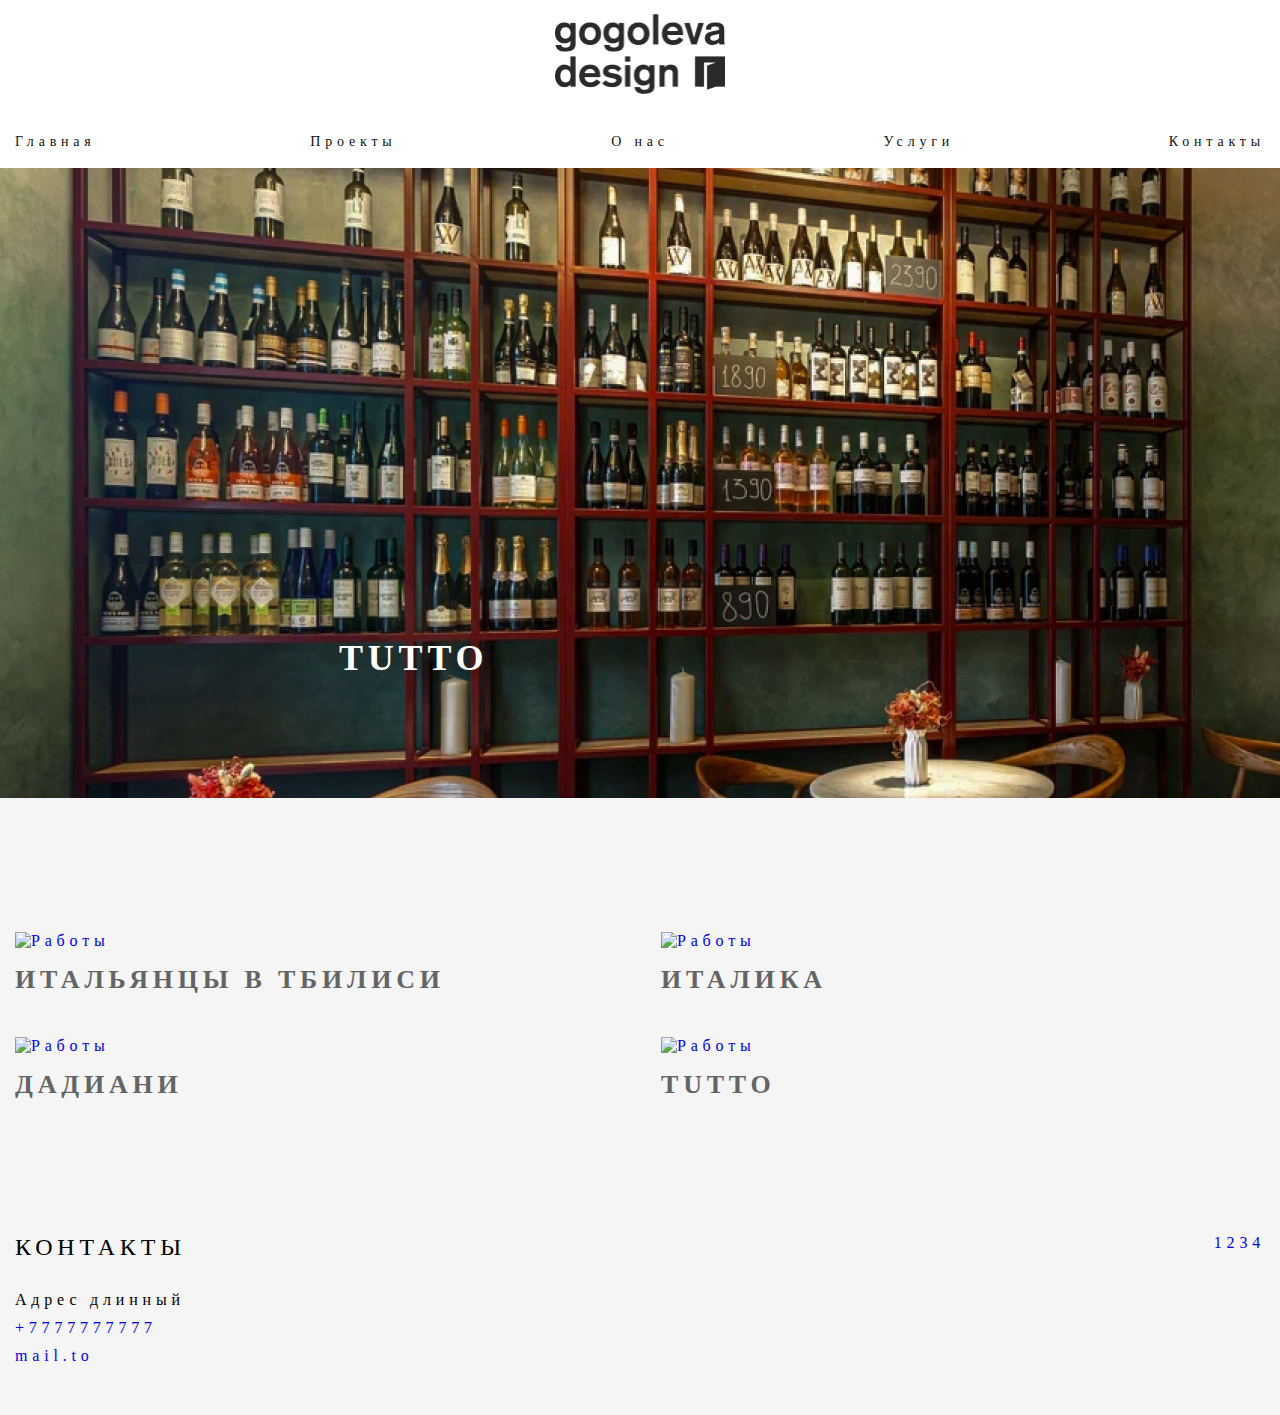
==== index.html @ 8123f008 "Показать" ====
<!doctype html>
<html lang="ru">
<head>
	<meta charset="UTF-8">
	<meta name="viewport"
	      content="width=device-width, user-scalable=no, initial-scale=1.0, maximum-scale=1.0, minimum-scale=1.0">
	<meta http-equiv="X-UA-Compatible" content="ie=edge">
	<!-- Link Swiper's CSS -->
	<link rel="stylesheet" href="css/swiper-style.css">
	<link rel="stylesheet" href="css/fancybox-lib.css">
	<link rel="stylesheet" href="css/style.css">
	<title>Studia</title>
</head>
<body>
<header class="header">
<div class="container header__wrapper">
		<a class="header__logo-wrapper" href="#">
			<img class="header__logo" src="img/logo-remont.png" alt="Логотип" >
		</a>
	
	<nav class="header__nav">
		<ul class="header__list">
			<li class="header__items"><a href="index.html" class="header__items-link">Главная</a></li>
			<li class="header__items"><a href="gallery_page.html" class="header__items-link">Проекты</a></li>
			<li class="header__items"><a href="about.html" class="header__items-link">О нас</a></li>
			<li class="header__items"><a href="service.html" class="header__items-link">Услуги</a></li>
			<li class="header__items"><a href="contacts.html" class="header__items-link">Контакты</a></li>
		</ul>
	</nav>
</div>

</header>

<section class="hero">
		<!-- Swiper -->
		<div class="hero__slider swiper js-heroSwiper">
			<div class="hero__slider-wrapper swiper-wrapper">
				<div class="hero__slide swiper-slide">
					<img src="img/hero/main-img.jpg" alt="интерьер">
					<h1 class="hero__title">TUTTO</h1>
				</div>
				<div class="hero__slide swiper-slide">
					<img src="img/hero/main-img.jpg" alt="интерьер">
					<h1 class="hero__title">TUTTO</h1>
				</div>
				<div class="hero__slide swiper-slide">
					<img src="img/hero/main-img.jpg" alt="интерьер">
					<h1 class="hero__title">TUTTO</h1>
				</div>
			</div>
	</div>
</section>

<section class="gallery">
	<div class="gallery__wrapper container container--gallery">
		<div class="gallery__img-wrapper">
			<a class="gallery__img-link" href="project-single.html"><img class="gallery__img" src="img/single-project/iatalian_tbilisi/1.jpg" alt="Работы">
			<h2 class="gallery__text">ИТАЛЬЯНЦЫ В ТБИЛИСИ</h2>
			</a>
		</div>
		<div class="gallery__img-wrapper">
			<a class="gallery__img-link" href="project-single-italika.html"><img class="gallery__img" src="img/single-project/italika/1.jpg" alt="Работы">
			<h2 class="gallery__text">ИТАЛИКА</h2></a>
		</div>
		<div class="gallery__img-wrapper">
			<a class="gallery__img-link" href="project-single-jani.html"><img class="gallery__img" src="img/single-project/jani/1.jpg" alt="Работы">
			<h2 class="gallery__text">ДАДИАНИ</h2></a>
		</div>
		<div class="gallery__img-wrapper">
			<a class="gallery__img-link" href="project-single-tuto.html"><img class="gallery__img" src="img/single-project/TUTTO/1.jpg" alt="Работы">
			<h2 class="gallery__text">TUTTO</h2></a>
		</div>
	</div>
</section>

<footer class="footer">
<div class="footer__wrapper container">
		<div class="footer__contacts">
			<p class="footer__text">Контакты</p>
			<ul class="footer__list">
				<li class="footer__items">Адрес длинный</li>
				<li class="footer__items"><a class="footer__link" href="tel:">+7777777777</a></li>
				<li class="footer__items"><a class="footer__link" href="mailto:" >mail.to</a></li>
			</ul>
		</div>
		<div class="footer__socials">
			<ul class="footer__socials-list">
				<li class="footer__socials-items"><a href="#" class="footer__socials-link">1</a></li>
				<li class="footer__socials-items"><a href="#" class="footer__socials-link">2</a></li>
				<li class="footer__socials-items"><a href="#" class="footer__socials-link">3</a></li>
				<li class="footer__socials-items"><a href="#" class="footer__socials-link">4</a></li>
			</ul>
		</div>
	</div>
</footer>

<script src="js/jquery-lib.js"></script>
<script src="js/swiper-lib.js"></script>
<script src="js/fancybox-lib.js"></script>
<script src="js/main.js"></script>

</body>
</html>
---- css/style.css ----
@font-face {
  font-weight: 400;
  font-style: normal;
  font-family: "Vaccine";
  font-display: swap;
    font-display-src: url("../fonts/Vaccine-Regular.woff2") format("woff2"), url("../fonts/Vaccine-Regular.woff") format("woff"); }
@font-face {
  font-weight: 500;
  font-style: normal;
  font-family: "Vaccine";
  font-display: swap;
    font-display-src: url("../fonts/Vaccine-Bold.woff2") format("woff2"), url("../fonts/Vaccine-Bold.woff") format("woff"); }
* {
  padding: 0;
  margin: 0; }

html, body {
  height: 100%; }

.wrapper {
  min-height: 100%;
  display: flex;
  flex-direction: column; }

body {
  font-family: "Vaccine";
  font-weight: 500;
  box-sizing: border-box;
  letter-spacing: 0.3em;
  background-color: #F5F5F5; }

.body--color {
  background-color: white; }

button, input, textarea {
  outline: none;
  border: none; }

li {
  list-style: none; }

a {
  text-decoration: none; }

img {
  min-width: 100%;
  height: auto; }

.container {
  max-width: 1280px;
  margin: 0 auto; }
  @media (max-width: 1330px) {
    .container {
      padding: 0 15px; } }

.header {
  background-color: white; }
  .header__wrapper {
    padding-top: 10px;
    padding-bottom: 18px; }
  .header__logo-wrapper {
    display: flex;
    margin: 0 auto 40px auto;
    max-width: 170px; }
  .header__list {
    display: flex;
    align-items: center;
    justify-content: space-between; }
  .header__items {
    font-size: 14px; }
  .header__items-link {
    color: #101010; }

.hero__slider {
  position: relative;
  margin-bottom: 134px; }
.hero__title {
  position: absolute;
  color: white;
  font-size: 36px;
  line-height: 73px;
  bottom: 103px;
  left: 339px; }
.hero__slide {
  height: 70vh; }

.gallery--gallery-page {
  padding-top: 203px; }
.gallery__wrapper {
  display: flex;
  align-items: flex-start;
  gap: 42px;
  flex-wrap: wrap;
  margin-bottom: 134px; }
.gallery__img-wrapper {
  width: calc(50% - 21px); }
.gallery__img-link {
  display: flex;
  flex-direction: column;
  gap: 15px; }
.gallery__text {
  color: #646464;
  font-size: 26px; }
.gallery__img {
  max-width: 100%; }

.about__wrapper {
  display: flex;
  align-items: stretch;
  justify-content: space-between;
  gap: 40px;
  margin-top: 98px;
  margin-bottom: 134px; }
.about__group {
  max-height: 630px;
  width: calc(50% - 20px); }
.about__title {
  font-size: 24px;
  margin-bottom: 50px; }
.about__text {
  font-size: 16px;
  line-height: 30px; }
  .about__text--space {
    margin: 20px 0; }

.service__wrapper {
  display: flex;
  flex-direction: column;
  gap: 100px;
  margin-top: 178px;
  margin-bottom: 134px; }
.service__item {
  display: flex;
  flex-direction: column;
  background-color: white;
  padding: 35px; }
.service__title {
  font-size: 32px;
  margin-bottom: 20px; }
.service__text {
  font-size: 16px; }
  .service__text:not(:last-child) {
    margin-bottom: 10px; }

.contacts {
  flex: 1 1 auto; }
  .contacts__wrapper {
    display: flex;
    flex-direction: column;
    margin-top: 178px;
    margin-bottom: 134px;
    padding: 50px 50px 50px 50px;
    background-color: white; }
  .contacts__title-item {
    display: flex;
    align-items: center; }
  .contacts__line {
    display: flex;
    flex: 1 1 auto;
    height: 2px;
    background-color: black; }
  .contacts__title {
    padding: 0 15px; }
  .contacts__text-wrapper {
    padding-bottom: 20px;
    margin-bottom: 20px;
    border-bottom: 2px solid black; }
  .contacts__list {
    margin-top: 70px;
    margin-bottom: 50px; }
  .contacts__items:not(:last-child) {
    margin-bottom: 20px; }
  .contacts__social {
    display: flex;
    align-items: center;
    justify-content: center; }

.single-project__wrapper {
  display: flex;
  flex-wrap: wrap;
  gap: 30px;
  margin-bottom: 134px; }
.single-project__item {
  display: flex;
  max-width: 100%; }
  .single-project__item--main {
    position: relative;
    width: 100%;
    margin-bottom: 30px; }
  .single-project__item--double {
    width: calc(50% - 15px); }
.single-project__photo {
  display: flex;
  max-width: 100%; }
  .single-project__photo--main {
    height: 70vh;
    width: 100%; }
.single-project__title {
  position: absolute;
  padding-left: max(15px, calc((100% - 1280px)/2));
  color: white;
  bottom: 90px;
  font-size: 36px; }
.single-project__project-title {
  font-size: 28px;
  margin-top: 60px;
  margin-bottom: 20px; }
.single-project__discript {
  margin-bottom: 90px; }
.single-project__disript__item:not(:last-child) {
  padding-bottom: 5px; }

.footer {
  padding-bottom: 50px; }
  .footer__wrapper {
    display: flex;
    align-items: stretch;
    justify-content: space-between; }
  .footer__text {
    text-transform: uppercase;
    margin-bottom: 30px;
    font-size: 24px; }
  .footer__items:not(:last-child) {
    margin-bottom: 10px; }
  .footer__socials-list {
    display: flex; }

/*# sourceMappingURL=style.css.map */
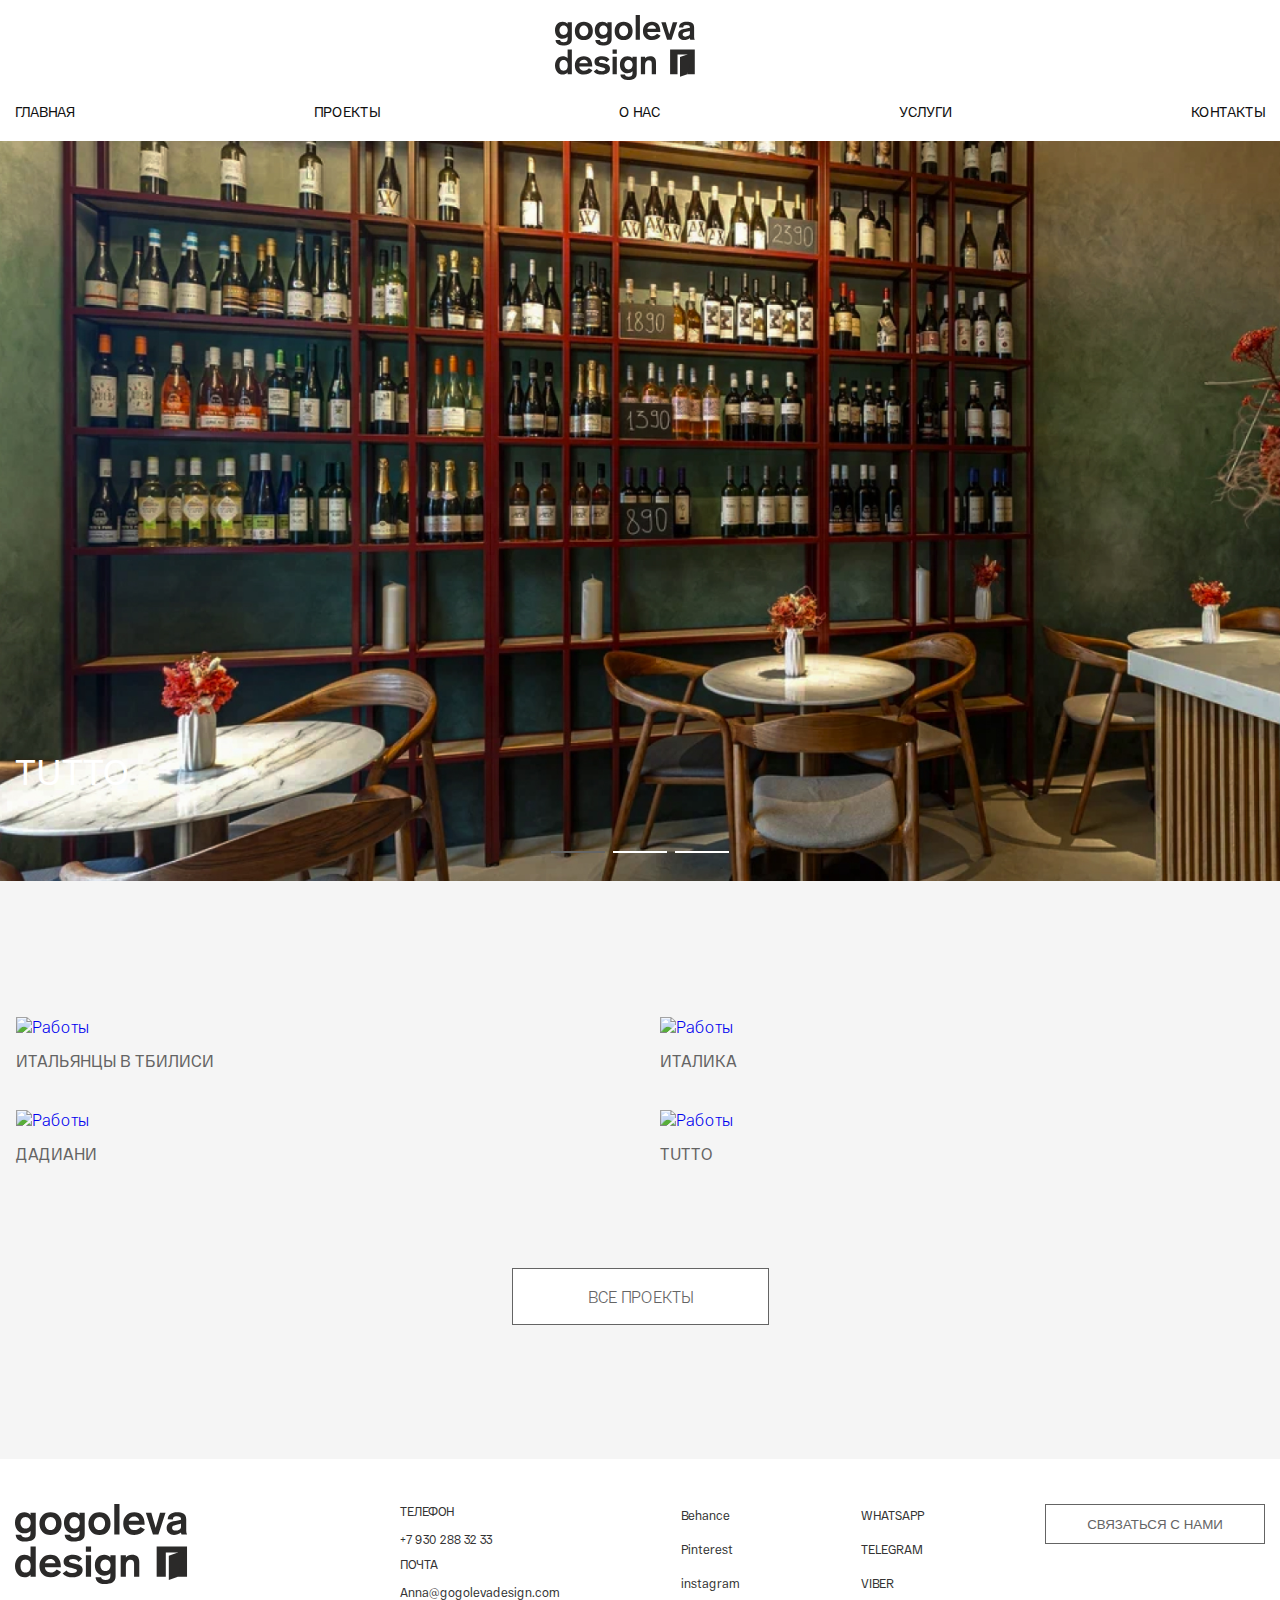
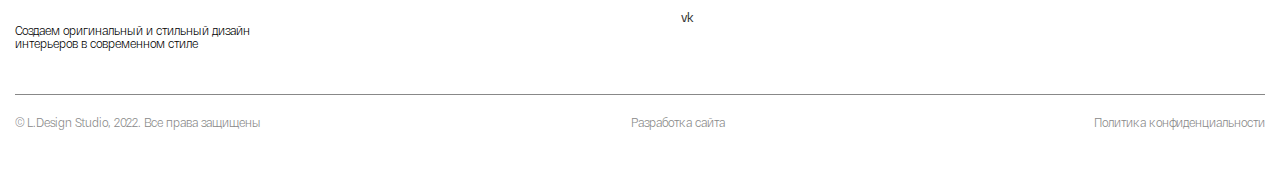
==== commit 267caa0e: "Смотреть" ====
--- a/index.html
+++ b/index.html
@@ -10,89 +10,188 @@
 	<link rel="stylesheet" href="css/fancybox-lib.css">
 	<link rel="stylesheet" href="css/style.css">
 	<title>Studia</title>
+	<link rel="stylesheet" href="sass/_hero.sass">
 </head>
 <body>
 <header class="header">
-<div class="container header__wrapper">
+	<div class="container header__wrapper">
 		<a class="header__logo-wrapper" href="#">
-			<img class="header__logo" src="img/logo-remont.png" alt="Логотип" >
+			<svg width="140" height="65" viewBox="0 0 140 65" fill="none" xmlns="http://www.w3.org/2000/svg">
+				<path
+						d="M16.8479 7.14122V24.301C16.8479 26.6352 15.993 28.2991 14.283 29.2933C12.8728 30.1022 10.6888 30.5067 7.73098 30.5067C5.23512 30.5067 3.35142 29.8709 2.08049 28.6C1.08626 27.6058 0.589756 26.4275 0.589756 25.0639H5.02683C5.39679 26.5195 6.59809 27.2479 8.63195 27.2479C11.2901 27.2479 12.6185 26.069 12.6185 23.7118V21.8396C11.4172 23.1342 9.75333 23.7809 7.62683 23.7809C5.40829 23.7809 3.58211 23.007 2.14951 21.4582C0.716907 19.9099 0 17.8415 0 15.2531C0 12.6646 0.716907 10.5962 2.14951 9.04793C3.58211 7.49968 5.40829 6.72524 7.62683 6.72524C9.72972 6.72524 11.3706 7.43005 12.5495 8.83964H12.6185V7.14122H16.8479ZM12.7572 15.2531C12.7572 14.0978 12.4684 13.092 11.8907 12.2371C11.1284 11.1508 10.0306 10.6077 8.59744 10.6077C7.16484 10.6077 6.07858 11.1508 5.33866 12.2371C4.73801 13.092 4.43768 14.0978 4.43768 15.2531C4.43768 16.4089 4.73801 17.4141 5.33866 18.269C6.07858 19.3553 7.16484 19.8984 8.59744 19.8984C10.0306 19.8984 11.1284 19.3553 11.8907 18.269C12.4684 17.4141 12.7572 16.4089 12.7572 15.2531ZM28.8428 6.72524C31.616 6.72524 33.823 7.60322 35.4639 9.35976C37.0352 11.0467 37.8211 13.2307 37.8211 15.9118C37.8211 18.593 37.0352 20.7764 35.4639 22.4639C33.823 24.2205 31.616 25.0984 28.8428 25.0984C26.069 25.0984 23.862 24.2205 22.2211 22.4639C20.6498 20.7764 19.8639 18.593 19.8639 15.9118C19.8639 13.2307 20.6668 11.0297 22.2732 9.30769C23.8796 7.58626 26.069 6.72524 28.8428 6.72524ZM28.8428 10.6077C27.4096 10.6077 26.2773 11.1508 25.4454 12.2371C24.6824 13.2307 24.301 14.4556 24.301 15.9118C24.301 17.3681 24.6824 18.593 25.4454 19.5866C26.2773 20.6728 27.4096 21.216 28.8428 21.216C30.2754 21.216 31.4077 20.6728 32.2396 19.5866C33.0026 18.593 33.384 17.3681 33.384 15.9118C33.384 14.4556 33.0026 13.2307 32.2396 12.2371C31.4077 11.1508 30.2754 10.6077 28.8428 10.6077ZM56.6448 7.14122V24.301C56.6448 26.6352 55.7898 28.2991 54.0799 29.2933C52.6697 30.1022 50.4856 30.5067 47.5278 30.5067C45.0319 30.5067 43.1483 29.8709 41.8773 28.6C40.8831 27.6058 40.3866 26.4275 40.3866 25.0639H44.8237C45.1936 26.5195 46.3949 27.2479 48.4288 27.2479C51.0869 27.2479 52.4154 26.069 52.4154 23.7118V21.8396C51.2141 23.1342 49.5502 23.7809 47.4237 23.7809C45.2051 23.7809 43.3789 23.007 41.9463 21.4582C40.5137 19.9099 39.7968 17.8415 39.7968 15.2531C39.7968 12.6646 40.5137 10.5962 41.9463 9.04793C43.3789 7.49968 45.2051 6.72524 47.4237 6.72524C49.5265 6.72524 51.1674 7.43005 52.3463 8.83964H52.4154V7.14122H56.6448ZM52.554 15.2531C52.554 14.0978 52.2652 13.092 51.6876 12.2371C50.9252 11.1508 49.8275 10.6077 48.3943 10.6077C46.9617 10.6077 45.8754 11.1508 45.1355 12.2371C44.5348 13.092 44.2345 14.0978 44.2345 15.2531C44.2345 16.4089 44.5348 17.4141 45.1355 18.269C45.8754 19.3553 46.9617 19.8984 48.3943 19.8984C49.8275 19.8984 50.9252 19.3553 51.6876 18.269C52.2652 17.4141 52.554 16.4089 52.554 15.2531ZM68.6396 6.72524C71.4128 6.72524 73.6198 7.60322 75.2607 9.35976C76.832 11.0467 77.6179 13.2307 77.6179 15.9118C77.6179 18.593 76.832 20.7764 75.2607 22.4639C73.6198 24.2205 71.4128 25.0984 68.6396 25.0984C65.8659 25.0984 63.6588 24.2205 62.0179 22.4639C60.4467 20.7764 59.6607 18.593 59.6607 15.9118C59.6607 13.2307 60.4636 11.0297 62.07 9.30769C63.6764 7.58626 65.8659 6.72524 68.6396 6.72524ZM68.6396 10.6077C67.2064 10.6077 66.0741 11.1508 65.2422 12.2371C64.4793 13.2307 64.0978 14.4556 64.0978 15.9118C64.0978 17.3681 64.4793 18.593 65.2422 19.5866C66.0741 20.6728 67.2064 21.216 68.6396 21.216C70.0722 21.216 71.2045 20.6728 72.0365 19.5866C72.7994 18.593 73.1809 17.3681 73.1809 15.9118C73.1809 14.4556 72.7994 13.2307 72.0365 12.2371C71.2045 11.1508 70.0722 10.6077 68.6396 10.6077ZM80.6684 24.6824V0H84.8978V24.6824H80.6684ZM105.351 16.917H92.3854C92.409 18.1649 92.894 19.2051 93.8416 20.0371C94.6965 20.823 95.7253 21.216 96.9272 21.216C99.1227 21.216 100.81 20.384 101.989 18.7195L105.559 20.8C103.687 23.6658 100.81 25.0984 96.9272 25.0984C94.1534 25.0984 91.9464 24.2205 90.3055 22.4639C88.7342 20.7764 87.9483 18.593 87.9483 15.9118C87.9483 13.2307 88.7512 11.0297 90.3576 9.30769C91.9639 7.58626 94.1534 6.72524 96.9272 6.72524C102.543 6.72524 105.351 10.1227 105.351 16.917ZM92.3854 13.6588H100.914C100.914 12.9885 100.601 12.2952 99.9777 11.5783C99.1918 10.6543 98.1751 10.1917 96.9272 10.1917C95.7483 10.1917 94.7547 10.5211 93.9457 11.1799C93.1368 11.8387 92.6167 12.6646 92.3854 13.6588ZM112.077 24.6824L106.287 7.14122H110.759L114.26 19.2748H114.33L117.831 7.14122H122.303L116.514 24.6824H112.077ZM139.116 12.4799V21.7355C139.116 23.007 139.336 23.9892 139.775 24.6824H135.303C135.026 24.2665 134.887 23.7348 134.887 23.0876C133.222 24.4281 131.316 25.0984 129.167 25.0984C127.456 25.0984 126.035 24.5959 124.903 23.5907C123.77 22.585 123.204 21.2505 123.204 19.5866C123.204 16.6281 124.983 14.8026 128.543 14.1093L130.311 13.7623C131.49 13.5316 133.015 13.1847 134.887 12.7227V12.2026C134.887 10.7233 133.777 9.98403 131.559 9.98403C130.334 9.98403 129.485 10.1802 129.011 10.5732C128.537 10.9661 128.3 11.6479 128.3 12.6185L124.071 12.4454C124.071 10.5272 124.833 9.05943 126.359 8.0428C127.699 7.16423 129.433 6.72524 131.559 6.72524C133.847 6.72524 135.58 7.06009 136.759 7.73037C138.33 8.63195 139.116 10.2147 139.116 12.4799ZM134.887 18.4077V15.9118C134.424 16.1431 133.754 16.3508 132.876 16.5361L130.553 17.0211C129.583 17.2294 128.901 17.4716 128.508 17.7489C127.93 18.1189 127.642 18.685 127.642 19.4479C127.642 20.0952 127.901 20.6208 128.421 21.0252C128.942 21.4297 129.594 21.632 130.38 21.632C131.513 21.632 132.506 21.3776 133.361 20.869C134.378 20.2684 134.887 19.4479 134.887 18.4077ZM8.59744 45.101C7.14122 45.101 6.05557 45.6671 5.33866 46.8C4.73801 47.724 4.43768 48.9259 4.43768 50.4051C4.43768 51.8844 4.73801 53.0863 5.33866 54.0103C6.05557 55.1431 7.14122 55.7093 8.59744 55.7093C10.0537 55.7093 11.1514 55.1431 11.8907 54.0103C12.4684 53.0863 12.7572 51.8844 12.7572 50.4051C12.7572 48.9259 12.4684 47.724 11.8907 46.8C11.1514 45.6671 10.0537 45.101 8.59744 45.101ZM12.6185 59.1757V57.4773H12.5495C11.3706 58.8869 9.72972 59.5917 7.62683 59.5917C5.40829 59.5917 3.58211 58.7022 2.14951 56.9227C0.716907 55.1431 0 52.9706 0 50.4051C0 47.8396 0.716907 45.6671 2.14951 43.8876C3.58211 42.108 5.40829 41.2185 7.62683 41.2185C9.56805 41.2185 11.232 41.8543 12.6185 43.1252V34.4933H16.8479V59.1757H12.6185ZM37.2665 51.4102H24.301C24.3246 52.6582 24.8096 53.6984 25.7572 54.5304C26.6122 55.3163 27.6409 55.7093 28.8428 55.7093C31.0383 55.7093 32.7252 54.8773 33.9041 53.2128L37.4748 55.2933C35.6026 58.1591 32.7252 59.5917 28.8428 59.5917C26.069 59.5917 23.862 58.7137 22.2211 56.9572C20.6498 55.2697 19.8639 53.0863 19.8639 50.4051C19.8639 47.724 20.6668 45.523 22.2732 43.801C23.8796 42.0796 26.069 41.2185 28.8428 41.2185C34.4588 41.2185 37.2665 44.616 37.2665 51.4102ZM24.301 48.1521H32.8294C32.8294 47.4818 32.517 46.7885 31.8933 46.0716C31.1074 45.1476 30.0907 44.685 28.8428 44.685C27.6639 44.685 26.6703 45.0144 25.8613 45.6732C25.0524 46.332 24.5323 47.1579 24.301 48.1521ZM54.4959 44.4077L51.5495 47.1809C50.8096 45.54 49.3425 44.708 47.1469 44.685C44.9974 44.662 43.9227 45.2281 43.9227 46.384C43.9227 47.1694 44.8818 47.7476 46.8 48.117C49.6888 48.6486 51.4569 49.0646 52.1041 49.3649C54.0224 50.1968 54.9815 51.5604 54.9815 53.4556C54.9815 55.4435 54.184 56.9917 52.5891 58.101C51.1565 59.0946 49.354 59.5917 47.1815 59.5917C43.3911 59.5917 40.5598 58.5285 38.6882 56.4026L41.8773 53.9412C42.8709 55.3968 44.5584 56.1252 46.9387 56.1252C47.8863 56.1252 48.7067 55.9054 49.4 55.4665C50.0243 55.0505 50.3361 54.5885 50.3361 54.0799C50.3361 53.317 49.4 52.7508 47.5278 52.3809C44.7316 51.8032 42.9866 51.3642 42.2933 51.0639C40.4211 50.2089 39.4856 48.8218 39.4856 46.9035C39.4856 45.0089 40.2364 43.5642 41.7387 42.5706C43.1022 41.669 44.9393 41.2185 47.2505 41.2185C50.3706 41.2185 52.7859 42.2818 54.4959 44.4077ZM57.5809 59.1757V41.6345H61.8102V59.1757H57.5809ZM57.5809 38.7917V34.4933H61.8102V38.7917H57.5809ZM81.7432 41.6345V58.7943C81.7432 61.1285 80.8882 62.7924 79.1783 63.7866C77.7681 64.5955 75.5841 65 72.6262 65C70.1304 65 68.2467 64.3642 66.9757 63.0933C65.9815 62.0991 65.485 60.9208 65.485 59.5572H69.9221C70.292 61.0128 71.4933 61.7412 73.5272 61.7412C76.1853 61.7412 77.5138 60.5623 77.5138 58.2051V56.3329C76.3125 57.6275 74.6486 58.2742 72.5221 58.2742C70.3035 58.2742 68.4774 57.5003 67.0448 55.9515C65.6122 54.4032 64.8952 52.3348 64.8952 49.7463C64.8952 47.1579 65.6122 45.0895 67.0448 43.5412C68.4774 41.993 70.3035 41.2185 72.5221 41.2185C74.625 41.2185 76.2659 41.9233 77.4448 43.3329H77.5138V41.6345H81.7432ZM77.6524 49.7463C77.6524 48.5911 77.3636 47.5853 76.786 46.7304C76.0237 45.6441 74.9259 45.101 73.4927 45.101C72.0601 45.101 70.9738 45.6441 70.2339 46.7304C69.6332 47.5853 69.3329 48.5911 69.3329 49.7463C69.3329 50.9022 69.6332 51.9074 70.2339 52.7623C70.9738 53.8486 72.0601 54.3917 73.4927 54.3917C74.9259 54.3917 76.0237 53.8486 76.786 52.7623C77.3636 51.9074 77.6524 50.9022 77.6524 49.7463ZM85.8684 59.1757V41.6345H90.0978V43.3681C91.2822 41.9348 92.8885 41.2185 94.9109 41.2185C98.9611 41.2185 100.983 43.2058 100.983 47.1809V59.1757H96.754V48.4639C96.754 46.3604 95.7834 45.3093 93.8416 45.3093C92.7553 45.3093 91.8774 45.6786 91.2071 46.4185C90.4678 47.2275 90.0978 48.3943 90.0978 49.9195V59.1757H85.8684Z"
+						fill="#2B2A29"/>
+				<path fill-rule="evenodd" clip-rule="evenodd"
+				      d="M115.102 34.5H139.778V59.1764H132.356V39.4566H122.523V59.1764H115.102V34.5Z" fill="#2B2A29"/>
+				<path fill-rule="evenodd" clip-rule="evenodd"
+				      d="M124.982 61.6802L132.356 59.1765L137.446 39.7976L132.356 39.4567L124.982 41.9604V61.6802Z"
+				      fill="#2B2A29"/>
+			</svg>
+		
 		</a>
-	
-	<nav class="header__nav">
-		<ul class="header__list">
-			<li class="header__items"><a href="index.html" class="header__items-link">Главная</a></li>
-			<li class="header__items"><a href="gallery_page.html" class="header__items-link">Проекты</a></li>
-			<li class="header__items"><a href="about.html" class="header__items-link">О нас</a></li>
-			<li class="header__items"><a href="service.html" class="header__items-link">Услуги</a></li>
-			<li class="header__items"><a href="contacts.html" class="header__items-link">Контакты</a></li>
-		</ul>
-	</nav>
-</div>
+		
+		<nav class="header__nav">
+			<ul class="header__list">
+				<li class="header__items"><a href="index.html" class="header__items-link">Главная</a></li>
+				<li class="header__items"><a href="gallery_page.html" class="header__items-link">Проекты</a></li>
+				<li class="header__items"><a href="about.html" class="header__items-link">О нас</a></li>
+				<li class="header__items"><a href="service.html" class="header__items-link">Услуги</a></li>
+				<li class="header__items"><a href="contacts.html" class="header__items-link">Контакты</a></li>
+			</ul>
+		</nav>
+	</div>
 
 </header>
 
 <section class="hero">
-		<!-- Swiper -->
-		<div class="hero__slider swiper js-heroSwiper">
-			<div class="hero__slider-wrapper swiper-wrapper">
-				<div class="hero__slide swiper-slide">
-					<img src="img/hero/main-img.jpg" alt="интерьер">
+	<!-- Swiper -->
+	<div class="hero__slider swiper js-heroSwiper">
+		<div class="hero__slider-wrapper swiper-wrapper">
+			<div class="hero__slide swiper-slide">
+				<img src="img/hero/main-img.jpg" alt="интерьер">
+				<div class="hero__title-wrapper">
 					<h1 class="hero__title">TUTTO</h1>
 				</div>
-				<div class="hero__slide swiper-slide">
-					<img src="img/hero/main-img.jpg" alt="интерьер">
-					<h1 class="hero__title">TUTTO</h1>
-				</div>
-				<div class="hero__slide swiper-slide">
-					<img src="img/hero/main-img.jpg" alt="интерьер">
-					<h1 class="hero__title">TUTTO</h1>
-				</div>
-			</div>
+			</div>
+			<div class="hero__slide swiper-slide">
+				<img src="img/hero/main-img.jpg" alt="интерьер">
+				<h1 class="hero__title">TUTTO</h1>
+			</div>
+			<div class="hero__slide swiper-slide">
+				<img src="img/hero/main-img.jpg" alt="интерьер">
+				<h1 class="hero__title">TUTTO</h1>
+			</div>
+		
+		</div>
+		<div class="hero-pagination"></div>
 	</div>
 </section>
 
 <section class="gallery">
 	<div class="gallery__wrapper container container--gallery">
 		<div class="gallery__img-wrapper">
-			<a class="gallery__img-link" href="project-single.html"><img class="gallery__img" src="img/single-project/iatalian_tbilisi/1.jpg" alt="Работы">
-			<h2 class="gallery__text">ИТАЛЬЯНЦЫ В ТБИЛИСИ</h2>
+			<a class="gallery__img-link" href="project-single.html"><img class="gallery__img"
+			                                                             src="img/single-project/iatalian_tbilisi/1.jpg"
+			                                                             alt="Работы">
+				<h2 class="gallery__text">ИТАЛЬЯНЦЫ В ТБИЛИСИ</h2>
 			</a>
 		</div>
 		<div class="gallery__img-wrapper">
-			<a class="gallery__img-link" href="project-single-italika.html"><img class="gallery__img" src="img/single-project/italika/1.jpg" alt="Работы">
-			<h2 class="gallery__text">ИТАЛИКА</h2></a>
-		</div>
-		<div class="gallery__img-wrapper">
-			<a class="gallery__img-link" href="project-single-jani.html"><img class="gallery__img" src="img/single-project/jani/1.jpg" alt="Работы">
-			<h2 class="gallery__text">ДАДИАНИ</h2></a>
-		</div>
-		<div class="gallery__img-wrapper">
-			<a class="gallery__img-link" href="project-single-tuto.html"><img class="gallery__img" src="img/single-project/TUTTO/1.jpg" alt="Работы">
-			<h2 class="gallery__text">TUTTO</h2></a>
-		</div>
-	</div>
+			<a class="gallery__img-link" href="project-single-italika.html"><img class="gallery__img"
+			                                                                     src="img/single-project/italika/1.jpg"
+			                                                                     alt="Работы">
+				<h2 class="gallery__text">ИТАЛИКА</h2></a>
+		</div>
+		<div class="gallery__img-wrapper">
+			<a class="gallery__img-link" href="project-single-jani.html"><img class="gallery__img"
+			                                                                  src="img/single-project/jani/1.jpg"
+			                                                                  alt="Работы">
+				<h2 class="gallery__text">ДАДИАНИ</h2></a>
+		</div>
+		<div class="gallery__img-wrapper">
+			<a class="gallery__img-link" href="project-single-tuto.html"><img class="gallery__img"
+			                                                                  src="img/single-project/TUTTO/1.jpg"
+			                                                                  alt="Работы">
+				<h2 class="gallery__text">TUTTO</h2></a>
+		</div>
+		<a class="gallery__button" href="#">ВСЕ ПРОЕКТЫ</a>
+	</div>
+
+
 </section>
 
 <footer class="footer">
-<div class="footer__wrapper container">
-		<div class="footer__contacts">
-			<p class="footer__text">Контакты</p>
-			<ul class="footer__list">
-				<li class="footer__items">Адрес длинный</li>
-				<li class="footer__items"><a class="footer__link" href="tel:">+7777777777</a></li>
-				<li class="footer__items"><a class="footer__link" href="mailto:" >mail.to</a></li>
-			</ul>
-		</div>
-		<div class="footer__socials">
-			<ul class="footer__socials-list">
-				<li class="footer__socials-items"><a href="#" class="footer__socials-link">1</a></li>
-				<li class="footer__socials-items"><a href="#" class="footer__socials-link">2</a></li>
-				<li class="footer__socials-items"><a href="#" class="footer__socials-link">3</a></li>
-				<li class="footer__socials-items"><a href="#" class="footer__socials-link">4</a></li>
-			</ul>
+	<div class="container">
+		<div class="footer__wrapper">
+			<div class="footer__top">
+				<div class="footer__logo">
+					<svg width="173" height="80" viewBox="0 0 173 80" fill="none" xmlns="http://www.w3.org/2000/svg">
+						<path
+								d="M20.7359 8.7892V29.9089C20.7359 32.7817 19.6837 34.8296 17.5791 36.0533C15.8435 37.0489 13.1555 37.5467 9.51505 37.5467C6.44323 37.5467 4.12483 36.7642 2.5606 35.2C1.33694 33.9763 0.725854 32.5261 0.725854 30.8479H6.18687C6.6422 32.6394 8.12073 33.5359 10.6239 33.5359C13.8955 33.5359 15.5305 32.085 15.5305 29.1838V26.8796C14.052 28.4728 12.0041 29.2688 9.38687 29.2688C6.65636 29.2688 4.40876 28.3164 2.64555 26.4101C0.882347 24.5045 0 21.9588 0 18.773C0 15.5871 0.882347 13.0415 2.64555 11.1359C4.40876 9.23037 6.65636 8.27722 9.38687 8.27722C11.975 8.27722 13.9946 9.14467 15.4456 10.8796H15.5305V8.7892H20.7359ZM15.7012 18.773C15.7012 17.3511 15.3457 16.1133 14.6347 15.061C13.6965 13.7241 12.3454 13.0556 10.5815 13.0556C8.81826 13.0556 7.48133 13.7241 6.57066 15.061C5.8314 16.1133 5.46176 17.3511 5.46176 18.773C5.46176 20.1956 5.8314 21.4327 6.57066 22.485C7.48133 23.8219 8.81826 24.4904 10.5815 24.4904C12.3454 24.4904 13.6965 23.8219 14.6347 22.485C15.3457 21.4327 15.7012 20.1956 15.7012 18.773ZM35.4988 8.27722C38.912 8.27722 41.6283 9.3578 43.6479 11.5197C45.5817 13.5959 46.549 16.2839 46.549 19.5838C46.549 22.8837 45.5817 25.5709 43.6479 27.6479C41.6283 29.8098 38.912 30.8904 35.4988 30.8904C32.085 30.8904 29.3686 29.8098 27.349 27.6479C25.4152 25.5709 24.4479 22.8837 24.4479 19.5838C24.4479 16.2839 25.4361 13.575 27.4131 11.4556C29.3902 9.33694 32.085 8.27722 35.4988 8.27722ZM35.4988 13.0556C33.7349 13.0556 32.3413 13.7241 31.3174 15.061C30.3784 16.2839 29.9089 17.7915 29.9089 19.5838C29.9089 21.3761 30.3784 22.8837 31.3174 24.1066C32.3413 25.4435 33.7349 26.112 35.4988 26.112C37.262 26.112 38.6556 25.4435 39.6796 24.1066C40.6185 22.8837 41.088 21.3761 41.088 19.5838C41.088 17.7915 40.6185 16.2839 39.6796 15.061C38.6556 13.7241 37.262 13.0556 35.4988 13.0556ZM69.7166 8.7892V29.9089C69.7166 32.7817 68.6644 34.8296 66.5599 36.0533C64.8242 37.0489 62.1362 37.5467 58.4958 37.5467C55.4239 37.5467 53.1055 36.7642 51.5413 35.2C50.3177 33.9763 49.7066 32.5261 49.7066 30.8479H55.1676C55.6229 32.6394 57.1014 33.5359 59.6047 33.5359C62.8762 33.5359 64.5112 32.085 64.5112 29.1838V26.8796C63.0327 28.4728 60.9848 29.2688 58.3676 29.2688C55.6371 29.2688 53.3895 28.3164 51.6263 26.4101C49.8631 24.5045 48.9807 21.9588 48.9807 18.773C48.9807 15.5871 49.8631 13.0415 51.6263 11.1359C53.3895 9.23037 55.6371 8.27722 58.3676 8.27722C60.9557 8.27722 62.9753 9.14467 64.4263 10.8796H64.5112V8.7892H69.7166ZM64.6819 18.773C64.6819 17.3511 64.3264 16.1133 63.6155 15.061C62.6772 13.7241 61.3261 13.0556 59.5622 13.0556C57.799 13.0556 56.462 13.7241 55.5514 15.061C54.8121 16.1133 54.4425 17.3511 54.4425 18.773C54.4425 20.1956 54.8121 21.4327 55.5514 22.485C56.462 23.8219 57.799 24.4904 59.5622 24.4904C61.3261 24.4904 62.6772 23.8219 63.6155 22.485C64.3264 21.4327 64.6819 20.1956 64.6819 18.773ZM84.4796 8.27722C87.8927 8.27722 90.609 9.3578 92.6286 11.5197C94.5624 13.5959 95.5298 16.2839 95.5298 19.5838C95.5298 22.8837 94.5624 25.5709 92.6286 27.6479C90.609 29.8098 87.8927 30.8904 84.4796 30.8904C81.0657 30.8904 78.3493 29.8098 76.3298 27.6479C74.3959 25.5709 73.4286 22.8837 73.4286 19.5838C73.4286 16.2839 74.4168 13.575 76.3939 11.4556C78.3709 9.33694 81.0657 8.27722 84.4796 8.27722ZM84.4796 13.0556C82.7156 13.0556 81.322 13.7241 80.2981 15.061C79.3591 16.2839 78.8896 17.7915 78.8896 19.5838C78.8896 21.3761 79.3591 22.8837 80.2981 24.1066C81.322 25.4435 82.7156 26.112 84.4796 26.112C86.2428 26.112 87.6363 25.4435 88.6603 24.1066C89.5992 22.8837 90.0687 21.3761 90.0687 19.5838C90.0687 17.7915 89.5992 16.2839 88.6603 15.061C87.6363 13.7241 86.2428 13.0556 84.4796 13.0556ZM99.2842 30.3784V0H104.49V30.3784H99.2842ZM129.663 20.8209H113.705C113.734 22.3568 114.331 23.6371 115.497 24.661C116.55 25.6283 117.816 26.112 119.295 26.112C121.997 26.112 124.073 25.088 125.524 23.0394L129.919 25.6C127.615 29.1272 124.073 30.8904 119.295 30.8904C115.881 30.8904 113.165 29.8098 111.145 27.6479C109.211 25.5709 108.244 22.8837 108.244 19.5838C108.244 16.2839 109.232 13.575 111.209 11.4556C113.186 9.33694 115.881 8.27722 119.295 8.27722C126.207 8.27722 129.663 12.4587 129.663 20.8209ZM113.705 16.8108H124.202C124.202 15.9858 123.817 15.1326 123.049 14.2502C122.082 13.113 120.831 12.5436 119.295 12.5436C117.844 12.5436 116.621 12.949 115.626 13.7599C114.63 14.5707 113.99 15.5871 113.705 16.8108ZM137.941 30.3784L130.815 8.7892H136.319L140.628 23.7228H140.714L145.023 8.7892H150.527L143.402 30.3784H137.941ZM171.219 15.3599V26.7514C171.219 28.3164 171.49 29.5251 172.03 30.3784H166.527C166.185 29.8664 166.015 29.2121 166.015 28.4155C163.966 30.0654 161.62 30.8904 158.975 30.8904C156.869 30.8904 155.12 30.2718 153.727 29.0347C152.332 27.7969 151.636 26.1545 151.636 24.1066C151.636 20.4654 153.826 18.2185 158.206 17.3653L160.382 16.9382C161.833 16.6543 163.71 16.2273 166.015 15.6587V15.0185C166.015 13.198 164.649 12.288 161.918 12.288C160.411 12.288 159.366 12.5295 158.782 13.0131C158.2 13.4968 157.908 14.3359 157.908 15.5305L152.703 15.3174C152.703 12.9565 153.641 11.1501 155.518 9.89884C157.168 8.81751 159.302 8.27722 161.918 8.27722C164.734 8.27722 166.868 8.68934 168.318 9.5143C170.253 10.6239 171.219 12.572 171.219 15.3599ZM166.015 22.6556V19.5838C165.445 19.8685 164.62 20.1241 163.54 20.3521L160.681 20.949C159.487 21.2054 158.647 21.5035 158.164 21.8448C157.453 22.3001 157.097 22.9969 157.097 23.9359C157.097 24.7326 157.417 25.3794 158.057 25.8772C158.697 26.375 159.501 26.6239 160.468 26.6239C161.862 26.6239 163.084 26.3109 164.137 25.685C165.389 24.9457 166.015 23.9359 166.015 22.6556ZM10.5815 55.5089C8.7892 55.5089 7.45301 56.2057 6.57066 57.6C5.8314 58.7372 5.46176 60.2165 5.46176 62.0371C5.46176 63.8577 5.8314 65.3369 6.57066 66.4742C7.45301 67.8685 8.7892 68.5653 10.5815 68.5653C12.3737 68.5653 13.7248 67.8685 14.6347 66.4742C15.3457 65.3369 15.7012 63.8577 15.7012 62.0371C15.7012 60.2165 15.3457 58.7372 14.6347 57.6C13.7248 56.2057 12.3737 55.5089 10.5815 55.5089ZM15.5305 72.8317V70.7413H15.4456C13.9946 72.4762 11.975 73.3436 9.38687 73.3436C6.65636 73.3436 4.40876 72.2489 2.64555 70.0587C0.882347 67.8685 0 65.1946 0 62.0371C0 58.8796 0.882347 56.2057 2.64555 54.0155C4.40876 51.8252 6.65636 50.7305 9.38687 50.7305C11.7761 50.7305 13.8239 51.513 15.5305 53.0772V42.4533H20.7359V72.8317H15.5305ZM45.8664 63.2742H29.9089C29.938 64.8101 30.5349 66.0904 31.7012 67.1143C32.7534 68.0816 34.0196 68.5653 35.4988 68.5653C38.201 68.5653 40.2772 67.5413 41.7282 65.4927L46.1228 68.0533C43.8185 71.5804 40.2772 73.3436 35.4988 73.3436C32.085 73.3436 29.3686 72.2631 27.349 70.1012C25.4152 68.0242 24.4479 65.3369 24.4479 62.0371C24.4479 58.7372 25.4361 56.0283 27.4131 53.9089C29.3902 51.7902 32.085 50.7305 35.4988 50.7305C42.4108 50.7305 45.8664 54.912 45.8664 63.2742ZM29.9089 59.2641H40.4054C40.4054 58.4391 40.0209 57.5858 39.2533 56.7035C38.286 55.5663 37.0347 54.9969 35.4988 54.9969C34.0479 54.9969 32.825 55.4023 31.8293 56.2131C30.8337 57.0239 30.1936 58.0404 29.9089 59.2641ZM67.0718 54.6556L63.4456 58.0688C62.5349 56.0492 60.7292 55.0252 58.027 54.9969C55.3815 54.9686 54.0587 55.6654 54.0587 57.088C54.0587 58.0546 55.2391 58.7663 57.6 59.2209C61.1555 59.8752 63.3315 60.3871 64.1282 60.7568C66.4891 61.7807 67.6695 63.459 67.6695 65.7915C67.6695 68.2381 66.688 70.1436 64.7251 71.5089C62.9619 72.7318 60.7434 73.3436 58.0695 73.3436C53.4044 73.3436 49.9197 72.035 47.6162 69.4185L51.5413 66.3892C52.7642 68.1807 54.8412 69.0772 57.7707 69.0772C58.9369 69.0772 59.9467 68.8067 60.8 68.2664C61.5683 67.7544 61.9521 67.1859 61.9521 66.5599C61.9521 65.6209 60.8 64.9241 58.4958 64.4688C55.0543 63.7578 52.9066 63.2175 52.0533 62.8479C49.749 61.7956 48.5977 60.0883 48.5977 57.7274C48.5977 55.3956 49.5217 53.6175 51.3707 52.3946C53.0489 51.285 55.3099 50.7305 58.1544 50.7305C61.9946 50.7305 64.9673 52.0391 67.0718 54.6556ZM70.8687 72.8317V51.2425H76.0741V72.8317H70.8687ZM70.8687 47.7436V42.4533H76.0741V47.7436H70.8687ZM100.607 51.2425V72.3622C100.607 75.235 99.5547 77.2829 97.4502 78.5066C95.7146 79.5022 93.0265 80 89.3861 80C86.3143 80 83.9959 79.2175 82.4317 77.6533C81.208 76.4296 80.5969 74.9794 80.5969 73.3012H86.0579C86.5133 75.0927 87.9918 75.9892 90.495 75.9892C93.7666 75.9892 95.4016 74.5382 95.4016 71.6371V69.3328C93.923 70.9261 91.8752 71.722 89.2579 71.722C86.5274 71.722 84.2798 70.7696 82.5166 68.8633C80.7534 66.9578 79.8711 64.4121 79.8711 61.2263C79.8711 58.0404 80.7534 55.4947 82.5166 53.5892C84.2798 51.6837 86.5274 50.7305 89.2579 50.7305C91.8461 50.7305 93.8657 51.5979 95.3166 53.3328H95.4016V51.2425H100.607ZM95.5722 61.2263C95.5722 59.8044 95.2168 58.5666 94.5058 57.5143C93.5676 56.1774 92.2165 55.5089 90.4525 55.5089C88.6893 55.5089 87.3524 56.1774 86.4417 57.5143C85.7025 58.5666 85.3328 59.8044 85.3328 61.2263C85.3328 62.6489 85.7025 63.886 86.4417 64.9382C87.3524 66.2752 88.6893 66.9436 90.4525 66.9436C92.2165 66.9436 93.5676 66.2752 94.5058 64.9382C95.2168 63.886 95.5722 62.6489 95.5722 61.2263ZM105.684 72.8317V51.2425H110.89V53.3761C112.347 51.6121 114.324 50.7305 116.813 50.7305C121.798 50.7305 124.287 53.1763 124.287 58.0688V72.8317H119.082V59.6479C119.082 57.059 117.887 55.7653 115.497 55.7653C114.16 55.7653 113.08 56.2198 112.255 57.1305C111.345 58.1261 110.89 59.5622 110.89 61.4394V72.8317H105.684Z"
+								fill="#2B2A29"/>
+						<path fill-rule="evenodd" clip-rule="evenodd"
+						      d="M141.664 42.4615H172.035V72.8325H162.9V48.562H150.798V72.8325H141.664V42.4615Z" fill="#2B2A29"/>
+						<path fill-rule="evenodd" clip-rule="evenodd"
+						      d="M153.823 75.914L162.899 72.8325L169.164 48.9816L162.899 48.562L153.823 51.6435V75.914Z"
+						      fill="#2B2A29"/>
+					</svg>
+					<p class="footer__logo-text">Создаем оригинальный и стильный дизайн интерьеров в современном стиле</p>
+				</div>
+				<div class="footer__contacts-wrapper">
+					<div class="footer__contacts">
+						<h4 class="footer__contacts-title">ТЕЛЕФОН</h4>
+						<a href="tel:+79302883233" class="footer__connection footer__tel">+7 930 288 32 33</a></div>
+					<div class="footer__contacts">
+						<h4 class="footer__contacts-title">ПОЧТА</h4>
+						<a href="mailto:Anna@gogolevadesign.com" class="footer__connection footer__mail">Anna@gogolevadesign.com</a></div>
+				</div>
+				<div class="footer__social footer__social--left">
+					<ul class="footer__list">
+						<li class="footer__items"><a class="footer__link" href="#">Behance</a></li>
+						<li class="footer__items"><a class="footer__link" href="#">Pinterest</a></li>
+						<li class="footer__items"><a class="footer__link" href="#">instagram</a></li>
+						<li class="footer__items"><a class="footer__link" href="#">vk</a></li>
+					</ul>
+				</div>
+				
+				<div class="footer__social footer__social--right">
+					<ul class="footer__list">
+						<li class="footer__items"><a class="footer__link" href="#">WHATSAPP</a></li>
+						<li class="footer__items"><a class="footer__link" href="#">TELEGRAM</a></li>
+						<li class="footer__items"><a class="footer__link" href="#">VIBER</a></li>
+					</ul>
+				</div>
+				
+				<button class="footer__button" type="button">связаться с нами</button>
+			</div>
+		</div>
+		
+		
+		<div class="footer__bottom">
+			<p class="footer__text">© L.Design Studio, 2022. Все права защищены</p>
+			<a class="footer__text" href="#">Разработка сайта</a>
+			<a class="footer__text" href="#">Политика конфиденциальности</a>
 		</div>
 	</div>
 </footer>
+
+<div class="quest">
+	<div class="quest__body">
+		<h2 class="quest__title">Связаться с нами</h2>
+		<p class="quest__text">Заполните, пожалуйста, форму ниже и мы сможем
+			проконсультировать вас более детально</p>
+		<form class="form" action="#">
+			<input type="hidden">
+			<label class="form__label">
+				<input type="text" class="form__input" placeholder="Имя*">
+			</label>
+			<label class="form__label">
+				<input type="tel" class="form__input" placeholder="Телефон*">
+			</label>
+			<label class="form__label">
+				<input type="text" class="form__input" placeholder="Город">
+			</label>
+			<label class="form__label">
+				<input type="text" class="form__input" placeholder="Площадь">
+			</label>
+			<label class="form__textarea-label">
+				<textarea class="form__input-textarea" placeholder="Комментарий"></textarea>
+			</label>
+			
+			<div class="form__button-wrapper">
+				<button class="form__button" type="submit">Отправить</button>
+				<p class="form__button-text">Нажимая кнопку вы соглашаетесь с <a class="form__politic" href="#">обработкой персональных данных</a></p>
+			</div>
+		</form>
+		<div class="form__close">
+			<svg width="24" height="24" viewBox="0 0 24 24" fill="none" xmlns="http://www.w3.org/2000/svg">
+				<path d="M22 2L2 22M2 2L22 22" stroke="#101010" stroke-width="3"/>
+			</svg>
+		
+		</div>
+	</div>
+	
+
+</div>
 
 <script src="js/jquery-lib.js"></script>
 <script src="js/swiper-lib.js"></script>
--- a/css/style.css
+++ b/css/style.css
@@ -1,20 +1,21 @@
+@font-face {
+  font-weight: 300;
+  font-style: normal;
+  font-family: "RFDewi";
+  font-display: swap;
+  src: url("../fonts/RFDewi-Light.woff2") format("woff2"), url("../fonts/RFDewi-Light.woff") format("woff"); }
 @font-face {
   font-weight: 400;
   font-style: normal;
-  font-family: "Vaccine";
+  font-family: "RFDewi";
   font-display: swap;
-    font-display-src: url("../fonts/Vaccine-Regular.woff2") format("woff2"), url("../fonts/Vaccine-Regular.woff") format("woff"); }
-@font-face {
-  font-weight: 500;
-  font-style: normal;
-  font-family: "Vaccine";
-  font-display: swap;
-    font-display-src: url("../fonts/Vaccine-Bold.woff2") format("woff2"), url("../fonts/Vaccine-Bold.woff") format("woff"); }
+  src: url("../fonts/RFDewi-Regular.woff2") format("woff2"), url("../fonts/RFDewi-Regular.woff") format("woff"); }
 * {
   padding: 0;
   margin: 0; }
 
 html, body {
+  box-sizing: border-box;
   height: 100%; }
 
 .wrapper {
@@ -23,11 +24,14 @@
   flex-direction: column; }
 
 body {
-  font-family: "Vaccine";
-  font-weight: 500;
+  font-family: "RFDewi", sans-serif;
+  font-weight: 400;
   box-sizing: border-box;
-  letter-spacing: 0.3em;
   background-color: #F5F5F5; }
+
+p, li, a {
+  font-family: "RFDewi", sans-serif;
+  font-weight: 300; }
 
 .body--color {
   background-color: white; }
@@ -43,8 +47,9 @@
   text-decoration: none; }
 
 img {
+  object-fit: cover;
   min-width: 100%;
-  height: auto; }
+  height: 100%; }
 
 .container {
   max-width: 1280px;
@@ -53,14 +58,33 @@
     .container {
       padding: 0 15px; } }
 
+.swiper-pagination-bullet {
+  width: 54px;
+  height: 2px;
+  border-radius: unset !important;
+  background-color: white;
+  opacity: unset !important; }
+
+.swiper-pagination-bullet-active {
+  background-color: #646464;
+  opacity: unset !important; }
+
+.hero-pagination {
+  position: relative;
+  display: flex;
+  align-items: center;
+  justify-content: center;
+  z-index: 100;
+  bottom: 30px !important; }
+
 .header {
   background-color: white; }
   .header__wrapper {
-    padding-top: 10px;
-    padding-bottom: 18px; }
+    padding-top: 15px;
+    padding-bottom: 21px; }
   .header__logo-wrapper {
     display: flex;
-    margin: 0 auto 40px auto;
+    margin: 0 auto 23px auto;
     max-width: 170px; }
   .header__list {
     display: flex;
@@ -69,78 +93,158 @@
   .header__items {
     font-size: 14px; }
   .header__items-link {
-    color: #101010; }
+    color: #101010;
+    font-weight: 400;
+    text-transform: uppercase; }
 
 .hero__slider {
   position: relative;
   margin-bottom: 134px; }
+.hero__title-wrapper {
+  position: absolute;
+  padding-left: max(15px, calc((100% - 1280px)/2));
+  bottom: 10%; }
 .hero__title {
-  position: absolute;
   color: white;
   font-size: 36px;
   line-height: 73px;
-  bottom: 103px;
-  left: 339px; }
+  font-weight: 400; }
+  @media (max-width: 1024px) {
+    .hero__title {
+      font-size: 30px;
+      line-height: 1.2; } }
+  @media (max-width: 560px) {
+    .hero__title {
+      font-size: 24px;
+      line-height: 1; } }
+.hero__address {
+  color: white;
+  font-size: 24px;
+  line-height: 73px;
+  font-family: "Vaccine", sans-serif; }
+  @media (max-width: 1024px) {
+    .hero__address {
+      font-size: 20px;
+      line-height: 1.2; } }
+  @media (max-width: 560px) {
+    .hero__address {
+      font-size: 18px;
+      line-height: 1; } }
 .hero__slide {
-  height: 70vh; }
+  height: 740px; }
+  @media (max-width: 1024px) {
+    .hero__slide {
+      height: 50vh; } }
 
 .gallery--gallery-page {
   padding-top: 203px; }
+  @media (max-width: 1024px) {
+    .gallery--gallery-page {
+      padding-top: 100px; } }
+  @media (max-width: 560px) {
+    .gallery--gallery-page {
+      padding-top: 60px; } }
 .gallery__wrapper {
   display: flex;
-  align-items: flex-start;
-  gap: 42px;
+  align-items: stretch;
+  justify-content: center;
+  gap: 40px;
   flex-wrap: wrap;
   margin-bottom: 134px; }
+  @media (max-width: 768px) {
+    .gallery__wrapper {
+      align-items: flex-start;
+      gap: 20px; } }
+  @media (max-width: 560px) {
+    .gallery__wrapper {
+      flex-direction: column; } }
 .gallery__img-wrapper {
+  display: flex;
   width: calc(50% - 21px); }
+  @media (max-width: 768px) {
+    .gallery__img-wrapper {
+      width: calc(50% - 10px);
+      gap: 10px; } }
+  @media (max-width: 560px) {
+    .gallery__img-wrapper {
+      width: 100%; } }
 .gallery__img-link {
   display: flex;
   flex-direction: column;
   gap: 15px; }
 .gallery__text {
   color: #646464;
-  font-size: 26px; }
+  font-size: 16px;
+  font-weight: 400; }
 .gallery__img {
   max-width: 100%; }
+.gallery__button {
+  display: flex;
+  align-items: center;
+  justify-content: center;
+  font-size: 16px;
+  margin-top: 65px;
+  background-color: white;
+  border: 1px solid #646464;
+  width: 100%;
+  max-width: 255px;
+  min-height: 55px;
+  text-transform: uppercase;
+  color: #646464; }
 
 .about__wrapper {
   display: flex;
   align-items: stretch;
   justify-content: space-between;
-  gap: 40px;
-  margin-top: 98px;
+  gap: 60px;
+  margin-top: 120px;
   margin-bottom: 134px; }
 .about__group {
   max-height: 630px;
   width: calc(50% - 20px); }
+  .about__group--img {
+    max-width: 410px; }
+  .about__group--text {
+    flex: 1; }
 .about__title {
-  font-size: 24px;
-  margin-bottom: 50px; }
+  font-size: 36px;
+  margin-bottom: 30px;
+  font-weight: 400; }
 .about__text {
   font-size: 16px;
   line-height: 30px; }
   .about__text--space {
     margin: 20px 0; }
+.about__photo {
+  height: 100%;
+  object-fit: cover;
+  max-height: 590px; }
 
 .service__wrapper {
   display: flex;
   flex-direction: column;
-  gap: 100px;
+  gap: 70px;
   margin-top: 178px;
   margin-bottom: 134px; }
 .service__item {
   display: flex;
-  flex-direction: column;
-  background-color: white;
-  padding: 35px; }
+  flex-direction: column; }
 .service__title {
-  font-size: 32px;
-  margin-bottom: 20px; }
+  font-size: 26px;
+  margin-bottom: 20px;
+  font-weight: 400;
+  color: #101010; }
 .service__text {
-  font-size: 16px; }
+  font-size: 16px;
+  line-height: 26px; }
   .service__text:not(:last-child) {
     margin-bottom: 10px; }
+.service__list {
+  padding-left: 18px; }
+.service__items {
+  list-style-type: decimal;
+  font-size: 16px;
+  line-height: 26px; }
 
 .contacts {
   flex: 1 1 auto; }
@@ -178,7 +282,7 @@
 .single-project__wrapper {
   display: flex;
   flex-wrap: wrap;
-  gap: 30px;
+  gap: 40px;
   margin-bottom: 134px; }
 .single-project__item {
   display: flex;
@@ -186,9 +290,13 @@
   .single-project__item--main {
     position: relative;
     width: 100%;
-    margin-bottom: 30px; }
+    margin-bottom: 40px; }
   .single-project__item--double {
-    width: calc(50% - 15px); }
+    width: calc(50% - 20px); }
+.single-project__wrapper-title {
+  position: absolute;
+  padding-left: max(15px, calc((100% - 1280px)/2));
+  bottom: 10%; }
 .single-project__photo {
   display: flex;
   max-width: 100%; }
@@ -196,33 +304,214 @@
     height: 70vh;
     width: 100%; }
 .single-project__title {
-  position: absolute;
-  padding-left: max(15px, calc((100% - 1280px)/2));
   color: white;
-  bottom: 90px;
   font-size: 36px; }
+.single-project__text {
+  color: white;
+  font-size: 24px;
+  font-family: "Vaccine", sans-serif;
+  font-weight: 400; }
 .single-project__project-title {
-  font-size: 28px;
-  margin-top: 60px;
-  margin-bottom: 20px; }
-.single-project__discript {
-  margin-bottom: 90px; }
-.single-project__disript__item:not(:last-child) {
-  padding-bottom: 5px; }
+  font-size: 20px; }
+  .single-project__project-title--long {
+    max-width: 190px; }
+.single-project__describe {
+  text-transform: uppercase;
+  letter-spacing: 0.3em;
+  font-family: "helvetic", sans-serif;
+  line-height: 30px; }
+  .single-project__describe--color {
+    color: #858585; }
+  .single-project__describe--long {
+    max-width: 320px; }
+  .single-project__describe--space {
+    margin-bottom: 35px; }
+.single-project__about {
+  display: flex;
+  justify-content: space-between;
+  margin: 80px 0; }
+.single-project__about-box {
+  display: flex;
+  gap: 50px; }
+.single-project__box-item {
+  display: flex;
+  flex-direction: column;
+  font-size: 14px;
+  font-weight: 400; }
+.single-project__second-describe {
+  display: flex;
+  flex-direction: column;
+  margin: 40px 0; }
+.single-project__second-title {
+  text-transform: uppercase;
+  font-size: 34px;
+  letter-spacing: 0.3em;
+  margin-bottom: 30px; }
+.single-project__second-text {
+  font-size: 16px;
+  letter-spacing: 0.3em;
+  line-height: 30px; }
+  .single-project__second-text:not(:last-child) {
+    margin-bottom: 20px; }
 
 .footer {
-  padding-bottom: 50px; }
+  padding-bottom: 50px;
+  background-color: white; }
   .footer__wrapper {
-    display: flex;
-    align-items: stretch;
+    padding-top: 45px;
+    display: flex;
+    flex-direction: column; }
+  .footer__top {
+    display: flex;
+    padding-bottom: 44px;
+    border-bottom: 1px solid #888888;
     justify-content: space-between; }
+  .footer__logo {
+    display: flex;
+    flex-direction: column; }
+  .footer__logo-text {
+    margin-top: 40px;
+    max-width: 264px;
+    font-size: 12px;
+    line-height: 13px;
+    letter-spacing: 0; }
+  .footer__emblem {
+    font-family: "Vaccine", sans-serif;
+    font-weight: 500;
+    font-size: 26px;
+    line-height: 34px;
+    letter-spacing: 0.3em;
+    color: #646464; }
+  .footer__bottom {
+    display: flex;
+    flex-direction: row;
+    justify-content: space-between;
+    align-items: center;
+    margin-top: 20px; }
   .footer__text {
+    line-height: 14px;
+    max-width: 260px;
+    font-size: 12px;
+    letter-spacing: 0; }
+  .footer__contacts:not(:last-child) {
+    margin-bottom: 10px; }
+  .footer__contacts-title {
+    font-size: 12px;
+    margin-bottom: 10px;
+    font-weight: 400;
+    color: #333333; }
+  .footer__connection {
+    font-size: 12px;
+    font-weight: 400;
+    color: #333333; }
+  .footer__items:not(:last-child) {
+    margin-bottom: 15px; }
+  .footer__link {
+    font-size: 12px;
+    color: #333333;
+    font-weight: 400; }
+  .footer__button {
+    min-width: 220px;
+    max-height: 40px;
+    background: #FFFFFF;
+    border: 1px solid #646464;
+    color: #646464;
     text-transform: uppercase;
-    margin-bottom: 30px;
-    font-size: 24px; }
-  .footer__items:not(:last-child) {
-    margin-bottom: 10px; }
-  .footer__socials-list {
-    display: flex; }
+    cursor: pointer; }
+  .footer__text {
+    color: #888888; }
+
+.quest {
+  display: none;
+  position: fixed;
+  align-items: center;
+  justify-content: center;
+  top: 0;
+  height: 100%;
+  width: 100%;
+  z-index: 1000;
+  background-color: rgba(0, 0, 0, 0.5); }
+  .quest__body {
+    display: flex;
+    position: relative;
+    flex-direction: column;
+    background-color: white;
+    padding: 40px;
+    max-width: 630px;
+    max-height: 505px; }
+  .quest__title {
+    font-size: 36px;
+    font-weight: 400;
+    margin-bottom: 6px; }
+  .quest__text {
+    color: #323232;
+    opacity: 0.7;
+    font-size: 12px;
+    max-width: 335px;
+    margin-bottom: 22px; }
+
+.form {
+  display: flex;
+  flex-wrap: wrap;
+  gap: 30px; }
+  .form__label {
+    display: flex;
+    align-items: center;
+    width: calc(50% - 15px);
+    box-shadow: 0px 2px 6px rgba(0, 0, 0, 0.1);
+    min-height: 44px; }
+  .form__input {
+    padding-left: 10px;
+    background-color: white; }
+    .form__input::placeholder {
+      font-weight: 400;
+      font-size: 12px;
+      opacity: 0.7; }
+  .form__textarea-label {
+    display: flex;
+    min-height: 100px;
+    width: 100%;
+    box-shadow: 0px 2px 6px rgba(0, 0, 0, 0.1); }
+  .form__input-textarea {
+    padding-top: 20px;
+    padding-left: 20px;
+    resize: none;
+    width: 100%; }
+    .form__input-textarea::placeholder {
+      font-weight: 400;
+      font-size: 12px;
+      opacity: 0.7; }
+  .form__button-wrapper {
+    display: flex;
+    align-items: center;
+    width: 100%; }
+  .form__button {
+    display: flex;
+    align-items: center;
+    justify-content: center;
+    font-size: 16px;
+    background-color: white;
+    border: 1px solid #646464;
+    width: 100%;
+    max-width: 255px;
+    min-height: 55px;
+    text-transform: uppercase;
+    color: #646464; }
+  .form__button-text {
+    margin-left: 20px;
+    font-size: 10px;
+    font-weight: 400;
+    color: #979797;
+    opacity: 0.7;
+    max-width: 270px; }
+  .form__politic {
+    font-weight: 400;
+    color: #979797;
+    opacity: 0.7; }
+  .form__close {
+    position: absolute;
+    top: 45px;
+    right: 42px;
+    cursor: pointer; }
 
 /*# sourceMappingURL=style.css.map */
